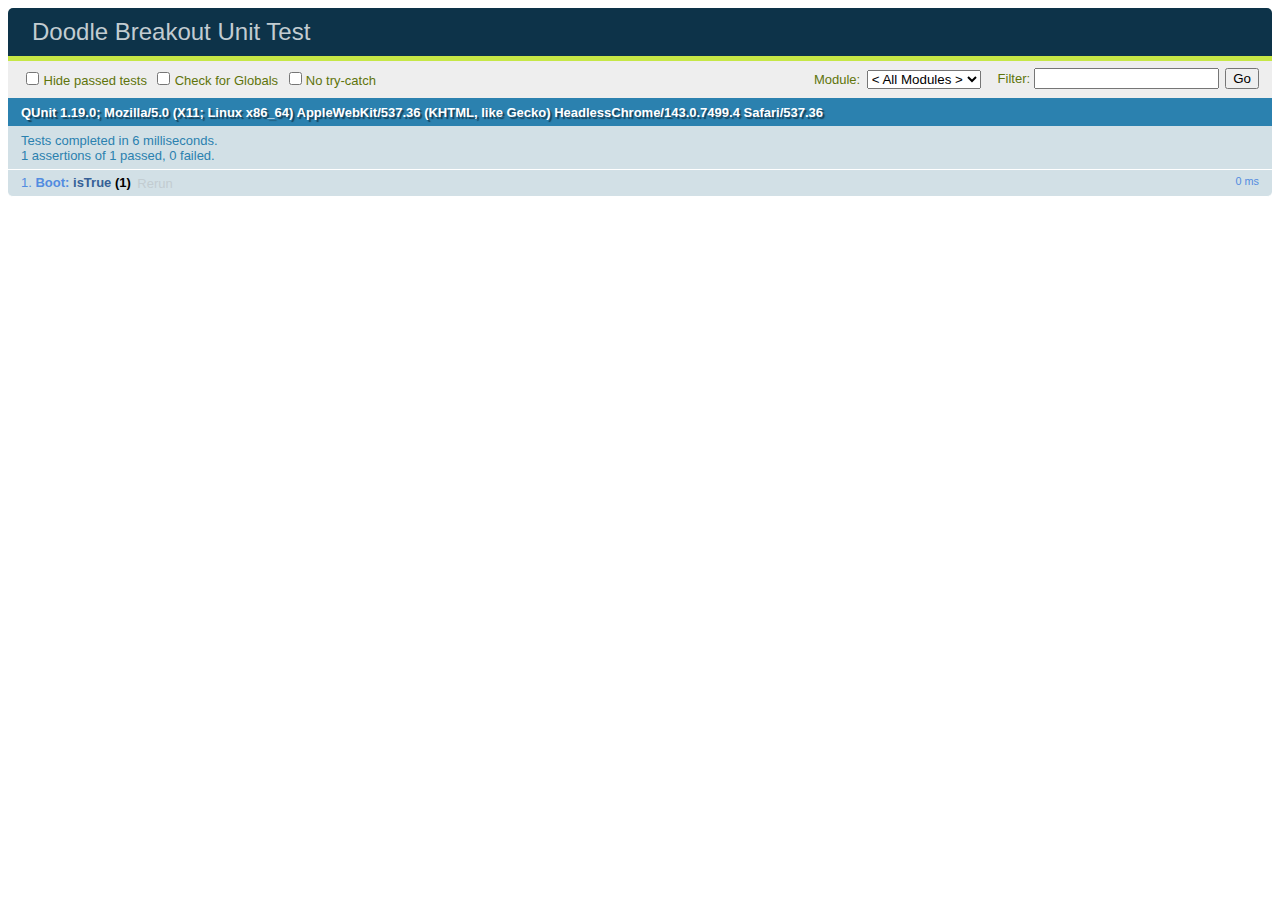
==== test/index.html @ c7847829 "Project setup, unit test setup" ====
<!DOCTYPE html>
<html lang="en">
<head>
    <meta charset="UTF-8">
    <title>Doodle Breakout Unit Test</title>
    <link rel="stylesheet" href="./lib/qunit.css">


    <script src="../src/lib/phaser.js"></script>
</head>
<body>

<div id="qunit"></div>
<div id="qunit-fixture"></div>

<script src="./lib/qunit.js"></script>


<script src="../src/states/Boot.js"></script>
<script src="./states/Boot.unit.js"></script>
<script src="../src/states/Credits.js"></script>
<script src="./states/Credits.unit.js"></script>
<script src="../src/states/Game.js"></script>
<script src="./states/Game.unit.js"></script>
<script src="../src/states/Highscores.js"></script>
<script src="./states/Highscores.unit.js"></script>
<script src="../src/states/LevelSelection.js"></script>
<script src="./states/LevelSelection.unit.js"></script>
<script src="../src/states/MainMenu.js"></script>
<script src="./states/MainMenu.unit.js"></script>
<script src="../src/states/Preloader.js"></script>
<script src="./states/Preloader.unit.js"></script>
<script src="../src/states/Settings.js"></script>
<script src="./states/Settings.unit.js"></script>

<script src="../src/sprites/Ball.js"></script>
<script src="./sprites/Ball.unit.js"></script>

</body>
</html>
---- test/lib/qunit.css ----
/*!
 * QUnit 1.19.0
 * http://qunitjs.com/
 *
 * Copyright jQuery Foundation and other contributors
 * Released under the MIT license
 * http://jquery.org/license
 *
 * Date: 2015-09-01T15:00Z
 */

/** Font Family and Sizes */

#qunit-tests, #qunit-header, #qunit-banner, #qunit-testrunner-toolbar, #qunit-userAgent, #qunit-testresult {
    font-family: "Helvetica Neue Light", "HelveticaNeue-Light", "Helvetica Neue", Calibri, Helvetica, Arial, sans-serif;
}

#qunit-testrunner-toolbar, #qunit-userAgent, #qunit-testresult, #qunit-tests li { font-size: small; }
#qunit-tests { font-size: smaller; }


/** Resets */

#qunit-tests, #qunit-header, #qunit-banner, #qunit-userAgent, #qunit-testresult, #qunit-modulefilter {
    margin: 0;
    padding: 0;
}


/** Header */

#qunit-header {
    padding: 0.5em 0 0.5em 1em;

    color: #8699A4;
    background-color: #0D3349;

    font-size: 1.5em;
    line-height: 1em;
    font-weight: 400;

    border-radius: 5px 5px 0 0;
}

#qunit-header a {
    text-decoration: none;
    color: #C2CCD1;
}

#qunit-header a:hover,
#qunit-header a:focus {
    color: #FFF;
}

#qunit-testrunner-toolbar label {
    display: inline-block;
    padding: 0 0.5em 0 0.1em;
}

#qunit-banner {
    height: 5px;
}

#qunit-testrunner-toolbar {
    padding: 0.5em 1em 0.5em 1em;
    color: #5E740B;
    background-color: #EEE;
    overflow: hidden;
}

#qunit-userAgent {
    padding: 0.5em 1em 0.5em 1em;
    background-color: #2B81AF;
    color: #FFF;
    text-shadow: rgba(0, 0, 0, 0.5) 2px 2px 1px;
}

#qunit-modulefilter-container {
    float: right;
    padding: 0.2em;
}

.qunit-url-config {
    display: inline-block;
    padding: 0.1em;
}

.qunit-filter {
    display: block;
    float: right;
    margin-left: 1em;
}

/** Tests: Pass/Fail */

#qunit-tests {
    list-style-position: inside;
}

#qunit-tests li {
    padding: 0.4em 1em 0.4em 1em;
    border-bottom: 1px solid #FFF;
    list-style-position: inside;
}

#qunit-tests > li {
    display: none;
}

#qunit-tests li.running,
#qunit-tests li.pass,
#qunit-tests li.fail,
#qunit-tests li.skipped {
    display: list-item;
}

#qunit-tests.hidepass li.running,
#qunit-tests.hidepass li.pass {
    visibility: hidden;
    position: absolute;
    width:   0;
    height:  0;
    padding: 0;
    border:  0;
    margin:  0;
}

#qunit-tests li strong {
    cursor: pointer;
}

#qunit-tests li.skipped strong {
    cursor: default;
}

#qunit-tests li a {
    padding: 0.5em;
    color: #C2CCD1;
    text-decoration: none;
}

#qunit-tests li p a {
    padding: 0.25em;
    color: #6B6464;
}
#qunit-tests li a:hover,
#qunit-tests li a:focus {
    color: #000;
}

#qunit-tests li .runtime {
    float: right;
    font-size: smaller;
}

.qunit-assert-list {
    margin-top: 0.5em;
    padding: 0.5em;

    background-color: #FFF;

    border-radius: 5px;
}

.qunit-source {
    margin: 0.6em 0 0.3em;
}

.qunit-collapsed {
    display: none;
}

#qunit-tests table {
    border-collapse: collapse;
    margin-top: 0.2em;
}

#qunit-tests th {
    text-align: right;
    vertical-align: top;
    padding: 0 0.5em 0 0;
}

#qunit-tests td {
    vertical-align: top;
}

#qunit-tests pre {
    margin: 0;
    white-space: pre-wrap;
    word-wrap: break-word;
}

#qunit-tests del {
    background-color: #E0F2BE;
    color: #374E0C;
    text-decoration: none;
}

#qunit-tests ins {
    background-color: #FFCACA;
    color: #500;
    text-decoration: none;
}

/*** Test Counts */

#qunit-tests b.counts                       { color: #000; }
#qunit-tests b.passed                       { color: #5E740B; }
#qunit-tests b.failed                       { color: #710909; }

#qunit-tests li li {
    padding: 5px;
    background-color: #FFF;
    border-bottom: none;
    list-style-position: inside;
}

/*** Passing Styles */

#qunit-tests li li.pass {
    color: #3C510C;
    background-color: #FFF;
    border-left: 10px solid #C6E746;
}

#qunit-tests .pass                          { color: #528CE0; background-color: #D2E0E6; }
#qunit-tests .pass .test-name               { color: #366097; }

#qunit-tests .pass .test-actual,
#qunit-tests .pass .test-expected           { color: #999; }

#qunit-banner.qunit-pass                    { background-color: #C6E746; }

/*** Failing Styles */

#qunit-tests li li.fail {
    color: #710909;
    background-color: #FFF;
    border-left: 10px solid #EE5757;
    white-space: pre;
}

#qunit-tests > li:last-child {
    border-radius: 0 0 5px 5px;
}

#qunit-tests .fail                          { color: #000; background-color: #EE5757; }
#qunit-tests .fail .test-name,
#qunit-tests .fail .module-name             { color: #000; }

#qunit-tests .fail .test-actual             { color: #EE5757; }
#qunit-tests .fail .test-expected           { color: #008000; }

#qunit-banner.qunit-fail                    { background-color: #EE5757; }

/*** Skipped tests */

#qunit-tests .skipped {
    background-color: #EBECE9;
}

#qunit-tests .qunit-skipped-label {
    background-color: #F4FF77;
    display: inline-block;
    font-style: normal;
    color: #366097;
    line-height: 1.8em;
    padding: 0 0.5em;
    margin: -0.4em 0.4em -0.4em 0;
}

/** Result */

#qunit-testresult {
    padding: 0.5em 1em 0.5em 1em;

    color: #2B81AF;
    background-color: #D2E0E6;

    border-bottom: 1px solid #FFF;
}
#qunit-testresult .module-name {
    font-weight: 700;
}

/** Fixture */

#qunit-fixture {
    position: absolute;
    top: -10000px;
    left: -10000px;
    width: 1000px;
    height: 1000px;
}
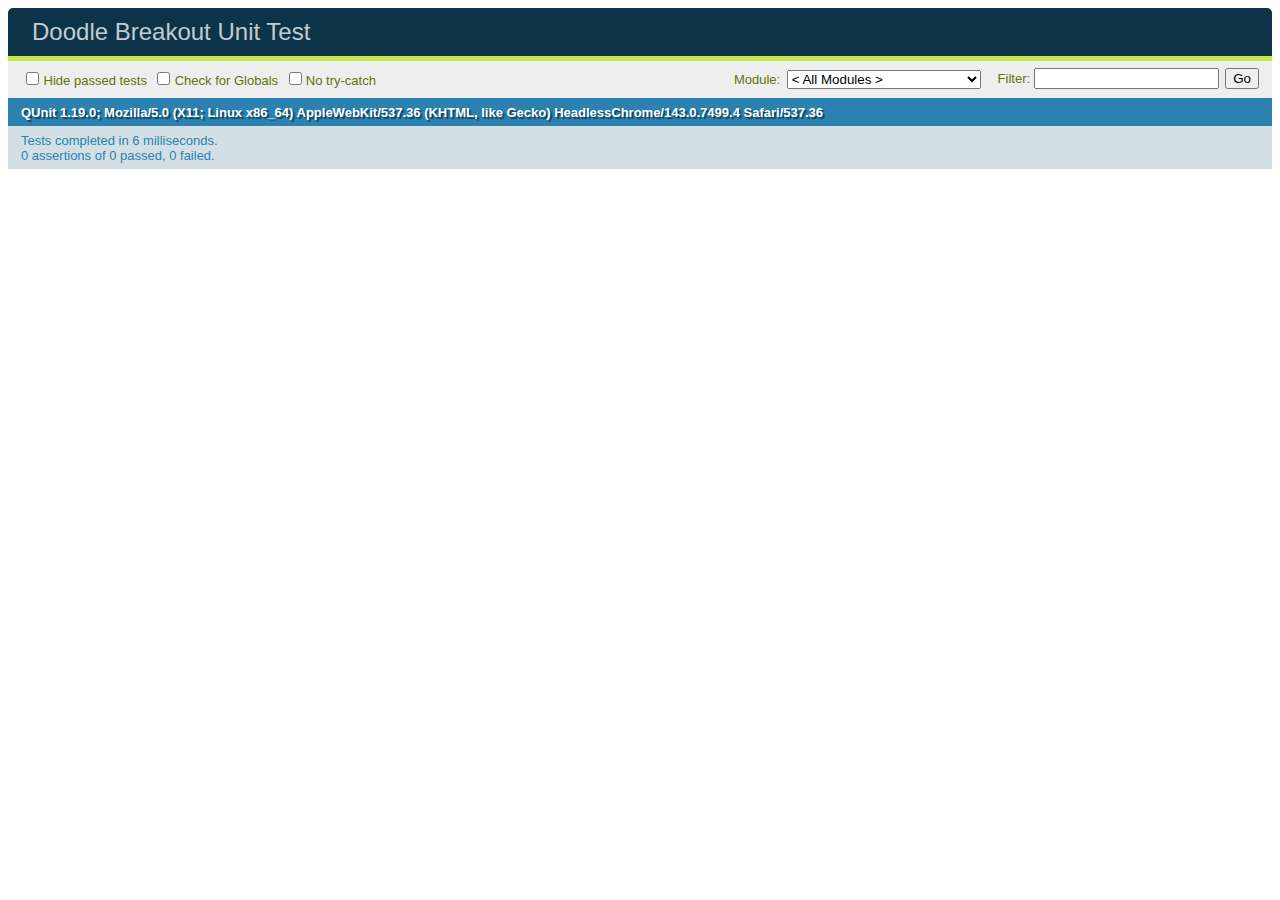
==== commit 0ce84242: "add Unit test files" ====
--- a/test/index.html
+++ b/test/index.html
@@ -13,9 +13,19 @@
 <div id="qunit"></div>
 <div id="qunit-fixture"></div>
 
+<!-- load libraries -->
 <script src="./lib/qunit.js"></script>
 
+<!-- load the application -->
+<script src="../src/SoundManager.js"></script>
+<script src="./SoundManager.unit.js"></script>
+<script src="../src/ScoresManager.js"></script>
+<script src="./ScoresManager.unit.js"></script>
+<script src="../src/Level.js"></script>
 
+<!-- load States-->
+<script src="../src/states/AbstractMenu.js"></script>
+<script src="./states/AbstractMenu.unit.js"></script>
 <script src="../src/states/Boot.js"></script>
 <script src="./states/Boot.unit.js"></script>
 <script src="../src/states/Credits.js"></script>
@@ -33,8 +43,31 @@
 <script src="../src/states/Settings.js"></script>
 <script src="./states/Settings.unit.js"></script>
 
+<!-- load Groups-->
+<script src="../src/groups/Gimmicks.js"></script>
+<script src="./groups/Gimmicks.unit.js"></script>
+<script src="../src/groups/Lives.js"></script>
+<script src="./groups/Lives.unit.js"></script>
+
+<!-- load Sprites -->
 <script src="../src/sprites/Ball.js"></script>
 <script src="./sprites/Ball.unit.js"></script>
+<script src="../src/sprites/Block.js"></script>
+<script src="./sprites/Block.unit.js"></script>
+<script src="../src/sprites/Gimmick.js"></script>
+<script src="./sprites/Gimmick.unit.js"></script>
+<script src="../src/sprites/Live.js"></script>
+<script src="./sprites/Live.unit.js"></script>
+<script src="../src/sprites/Plattform.js"></script>
+<script src="./sprites/Plattform.unit.js"></script>
+
+<!-- load Sprites - Gimmicks -->
+<script src="../src/sprites/gimmicks/Duplicate.js"></script>
+<script src="./sprites/gimmicks/Duplicate.unit.js"></script>
+<script src="../src/sprites/gimmicks/Live.js"></script>
+<script src="./sprites/gimmicks/Live.unit.js"></script>
+<script src="../src/sprites/gimmicks/Thunderball.js"></script>
+<script src="./sprites/gimmicks/Thunderball.unit.js"></script>
 
 </body>
 </html>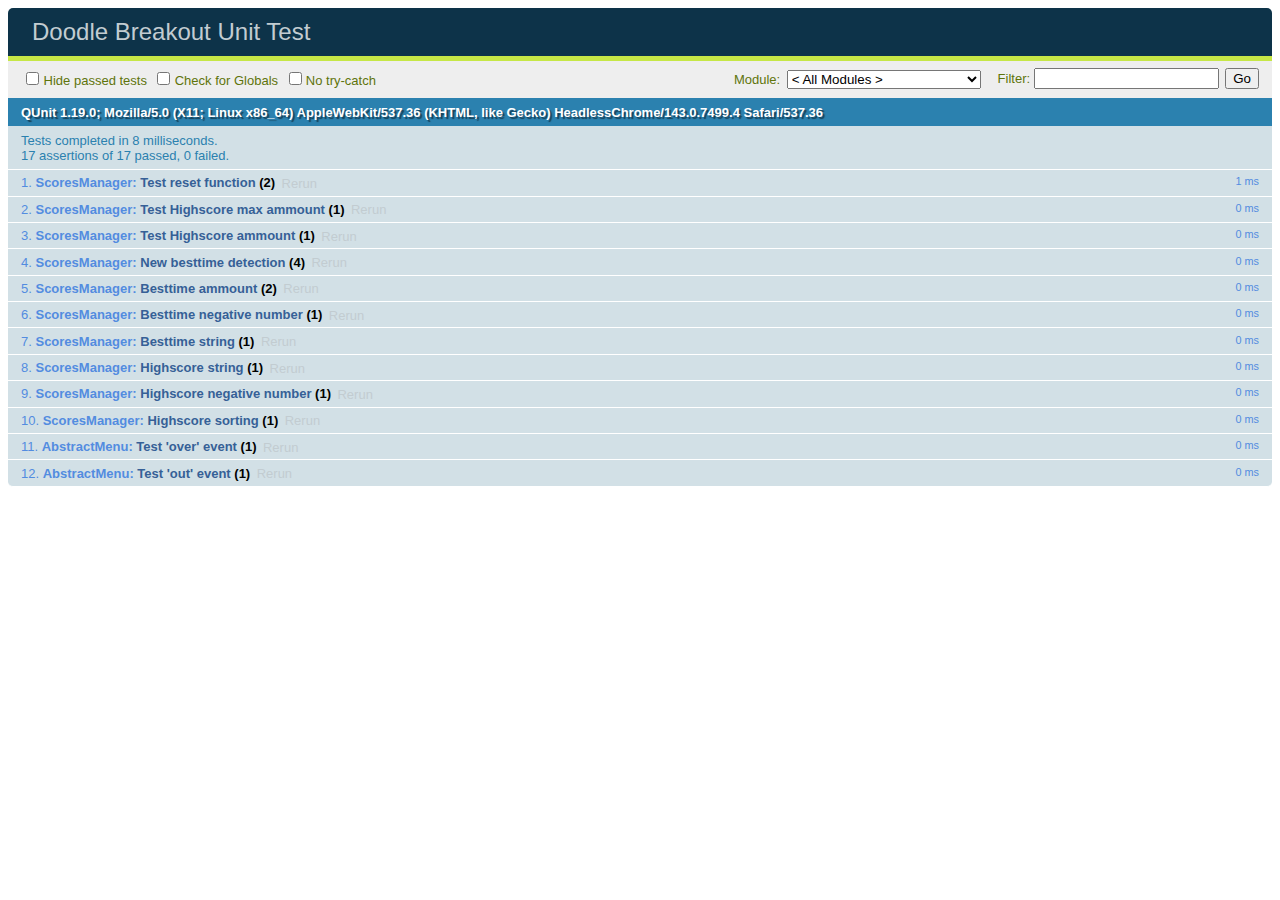
==== commit 45417b32: "New block architecture" ====
--- a/test/index.html
+++ b/test/index.html
@@ -52,8 +52,6 @@
 <!-- load Sprites -->
 <script src="../src/sprites/Ball.js"></script>
 <script src="./sprites/Ball.unit.js"></script>
-<script src="../src/sprites/Block.js"></script>
-<script src="./sprites/Block.unit.js"></script>
 <script src="../src/sprites/Gimmick.js"></script>
 <script src="./sprites/Gimmick.unit.js"></script>
 <script src="../src/sprites/Live.js"></script>
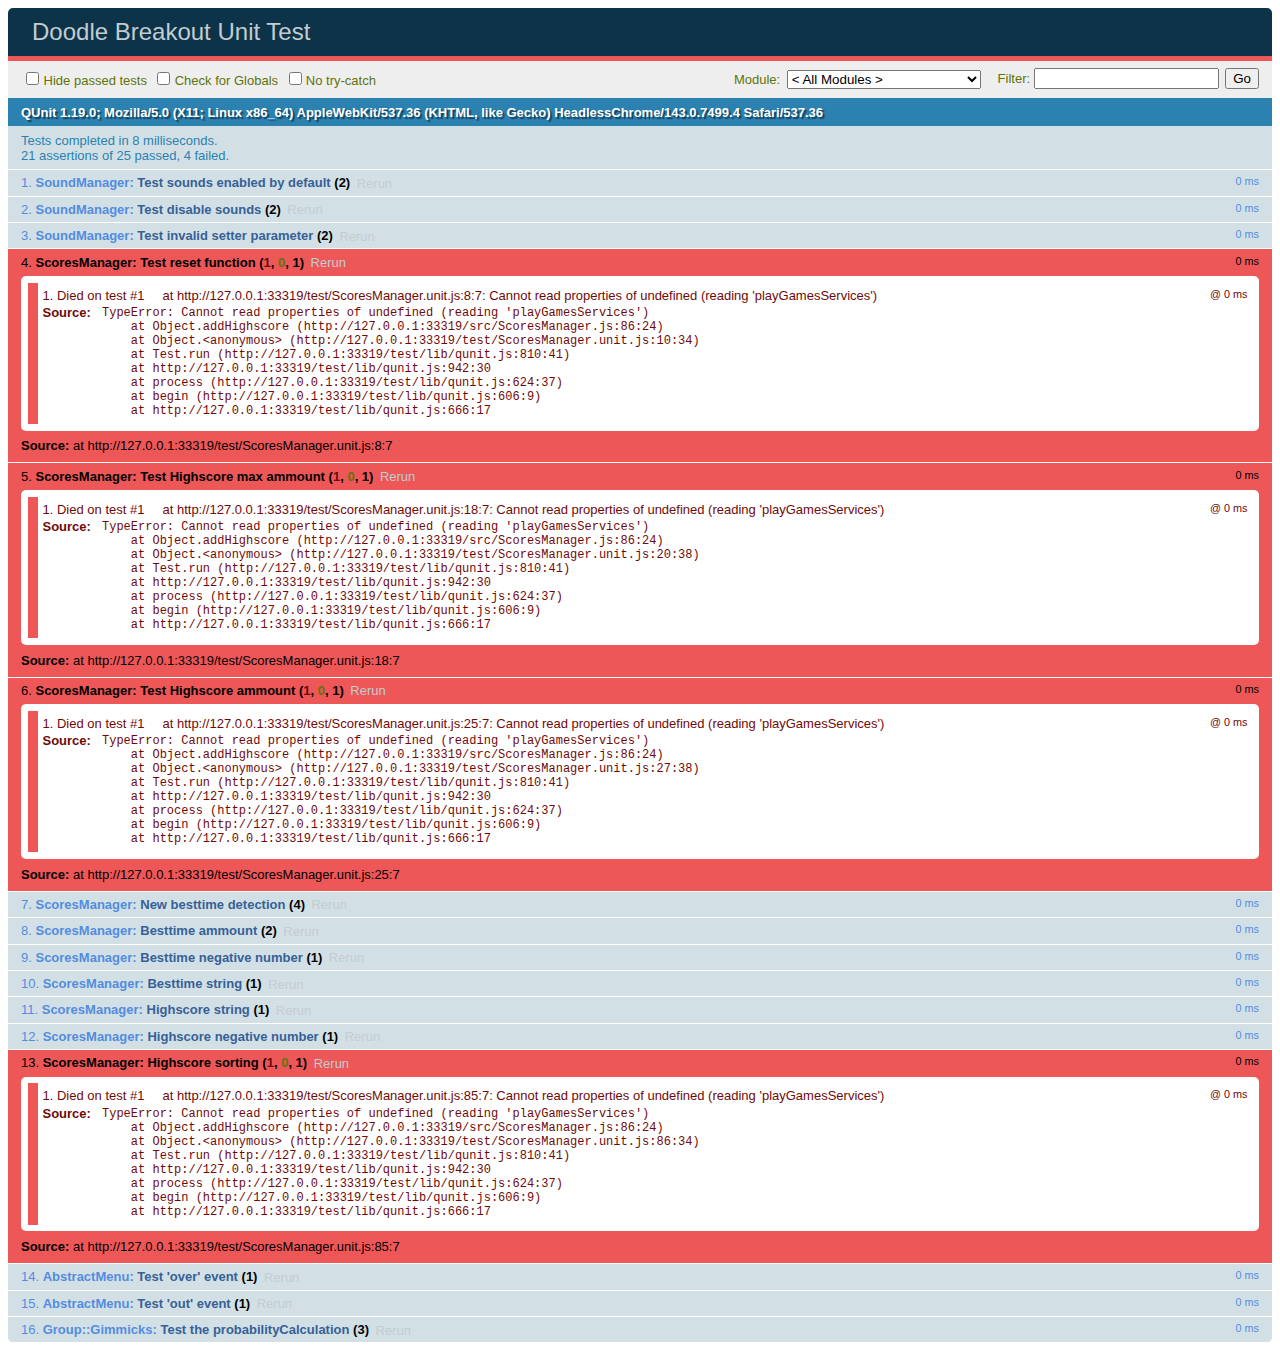
==== commit 8b74c10e: "Add missing <script> tag to test/index.html" ====
--- a/test/index.html
+++ b/test/index.html
@@ -26,6 +26,8 @@
 <!-- load States-->
 <script src="../src/states/AbstractMenu.js"></script>
 <script src="./states/AbstractMenu.unit.js"></script>
+<script src="../src/states/AbstractSoundSettings.js"></script>
+<script src="./states/AbstractSoundSettings.unit.js"></script>
 <script src="../src/states/Boot.js"></script>
 <script src="./states/Boot.unit.js"></script>
 <script src="../src/states/Credits.js"></script>
@@ -68,4 +70,4 @@
 <script src="./sprites/gimmicks/Thunderball.unit.js"></script>
 
 </body>
-</html>+</html>
